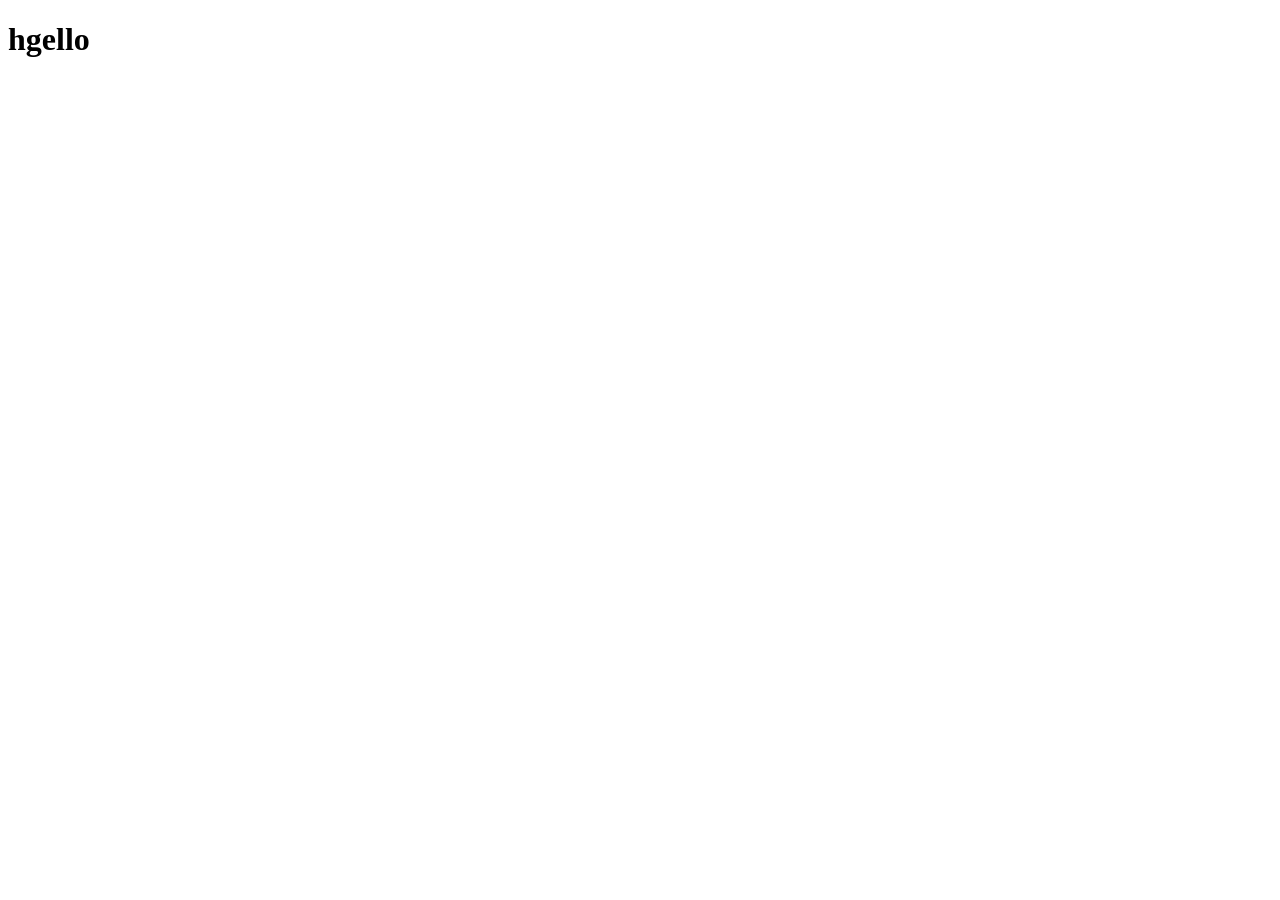
==== sherali.html @ a4ced40e "plants part writed by sherali" ====
<!DOCTYPE html>
<html lang="en">

<head>
    <meta charset="UTF-8">
    <meta name="viewport" content="width=device-width, initial-scale=1.0">
    <title>Document</title>
</head>

<body>
<h1>hgello</h1>
</body>

</html>
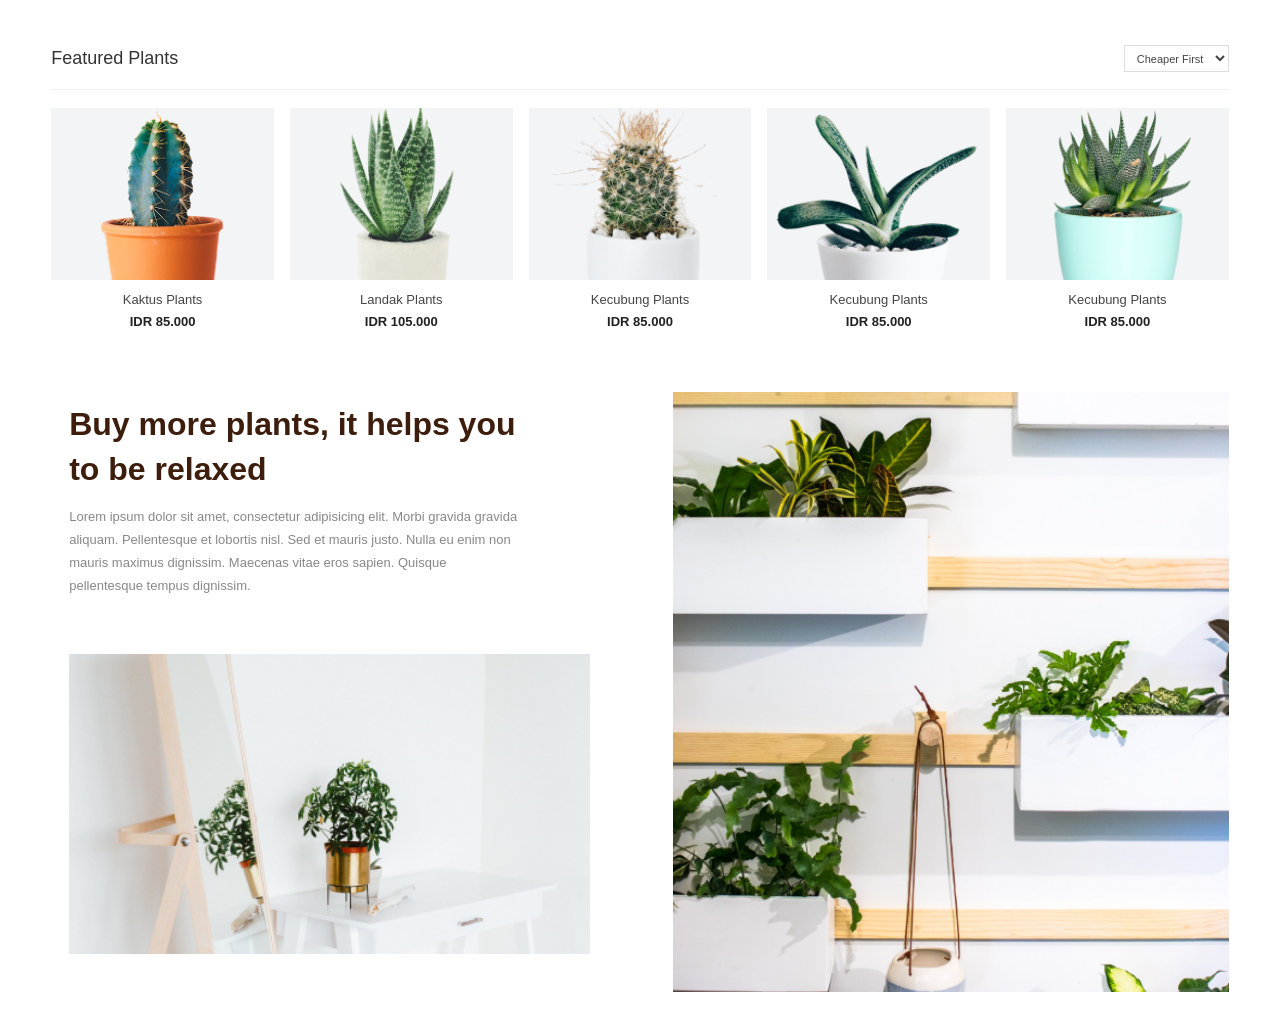
==== commit ce8f6b35: "plants part writing" ====
--- a/sherali.html
+++ b/sherali.html
@@ -4,11 +4,87 @@
 <head>
     <meta charset="UTF-8">
     <meta name="viewport" content="width=device-width, initial-scale=1.0">
-    <title>Document</title>
+    <title>Plants part</title>
+    <link rel="stylesheet" href="css/sherali.css">
 </head>
 
 <body>
-<h1>hgello</h1>
+    <section class="plants">
+        <div class="top">
+            <h2>Featured Plants</h2>
+
+            <select>
+                <option>Cheaper First</option>
+                <option>Expensive First</option>
+                <option>Newest</option>
+            </select>
+        </div>
+        <div class="line"></div>
+
+        <div class="list">
+            <div class="box">
+                <div class="pic">
+                    <img src="./images/photos/qaqtus.png" alt="Cactus">
+                </div>
+                <p class="name">Kaktus Plants</p>
+                <p class="price">IDR 85.000</p>
+            </div>
+
+            <div class="box">
+                <div class="pic">
+                    <img src="./images/photos/qaqtus-2.png" alt="Plant">
+                </div>
+                <p class="name">Landak Plants</p>
+                <p class="price">IDR 105.000</p>
+            </div>
+
+            <div class="box">
+                <div class="pic">
+                    <img src="./images/photos/qaqtus-3.png" alt="Cactus">
+                </div>
+                <p class="name">Kecubung Plants</p>
+                <p class="price">IDR 85.000</p>
+            </div>
+
+            <div class="box">
+                <div class="pic">
+                    <img src="./images/photos/qaqtus-4.png" alt="Plant">
+                </div>
+                <p class="name">Kecubung Plants</p>
+                <p class="price">IDR 85.000</p>
+            </div>
+
+            <div class="box">
+                <div class="pic">
+                    <img src="./images/photos/qaqtus-5.png" alt="Plant">
+                </div>
+                <p class="name">Kecubung Plants</p>
+                <p class="price">IDR 85.000</p>
+            </div>
+        </div>
+    </section>
+
+    <section class="about">
+        <div class="left">
+            <h1>
+                Buy more plants, it
+                helps you to be relaxed
+            </h1>
+
+            <p>
+                Lorem ipsum dolor sit amet, consectetur adipisicing elit.
+                Morbi gravida gravida aliquam. Pellentesque et lobortis nisl.
+                Sed et mauris justo. Nulla eu enim non mauris maximus dignissim.
+                Maecenas vitae eros sapien. Quisque pellentesque tempus dignissim.
+            </p>
+
+            <img src="./images/photos/gullar-2.png" alt="Plants">
+        </div>
+
+        <div class="right">
+            <img src="./images/photos/gullar.png" alt="Plants">
+        </div>
+    </section>
 </body>
 
 </html>
--- a/css/sherali.css
+++ b/css/sherali.css
@@ -0,0 +1,175 @@
+*,
+*::before,
+*::after {
+    box-sizing: border-box;
+    margin: 0;
+    padding: 0;
+}
+
+html {
+    line-height: 1.15;
+    -webkit-text-size-adjust: 100%;
+}
+
+body {
+    margin: 0;
+    font-family: sans-serif;
+}
+
+img {
+    max-width: 100%;
+    display: block;
+}
+
+a {
+    text-decoration: none;
+    color: inherit;
+}
+
+ul,
+ol {
+    list-style: none;
+}
+
+button,
+input,
+textarea {
+    font-family: inherit;
+    border: none;
+    outline: none;
+}
+
+body {
+    font-family: Arial, sans-serif;
+    background: white;
+    color: #333;
+}
+
+.plants {
+    width: 92%;
+    margin: 45px auto 0;
+}
+
+.top {
+    display: flex;
+    justify-content: space-between;
+    align-items: center;
+}
+
+.top h2 {
+    font-size: 18px;
+    font-weight: 500;
+}
+
+select {
+    width: 105px;
+    height: 27px;
+    border: 1px solid #ddd;
+    background: white;
+    padding: 0 8px;
+    font-size: 11px;
+    color: #444;
+}
+
+.line {
+    width: 100%;
+    height: 1px;
+    background: #eee;
+    margin-top: 17px;
+    margin-bottom: 18px;
+}
+
+.list {
+    display: grid;
+    grid-template-columns: repeat(5, 1fr);
+    gap: 16px;
+}
+
+.box {
+    text-align: center;
+    cursor: pointer;
+}
+
+.pic {
+    width: 100%;
+    height: 172px;
+    background: #f3f4f5;
+    overflow: hidden;
+}
+
+.pic img {
+    width: 100%;
+    height: 100%;
+    object-fit: cover;
+    transition: 0.3s;
+}
+
+.box:hover .pic img {
+    transform: scale(1.05);
+}
+
+.name {
+    font-size: 13px;
+    margin-top: 13px;
+    color: #444;
+}
+
+.price {
+    font-size: 13px;
+    font-weight: bold;
+    margin-top: 7px;
+    color: #222;
+}
+
+.about {
+    width: 92%;
+    margin: 62px auto 25px;
+    display: grid;
+    grid-template-columns: 1fr 1fr;
+    gap: 65px;
+}
+
+.left {
+    padding: 10px 18px;
+}
+
+.left h1 {
+    font-size: 32px;
+    line-height: 1.4;
+    color: #3d1e0c;
+    max-width: 450px;
+    margin-bottom: 15px;
+}
+
+.left p {
+    max-width: 450px;
+    color: #888;
+    font-size: 13px;
+    line-height: 1.75;
+    margin-bottom: 57px;
+}
+
+.left img {
+    width: 100%;
+    height: 300px;
+    object-fit: cover;
+    display: block;
+}
+
+.right {
+    width: 100%;
+    height: 600px;
+    overflow: hidden;
+}
+
+.right img {
+    width: 100%;
+    height: 100%;
+    object-fit: cover;
+    display: block;
+    transition: 0.4s;
+}
+
+.right:hover img {
+    transform: scale(1.02);
+}
